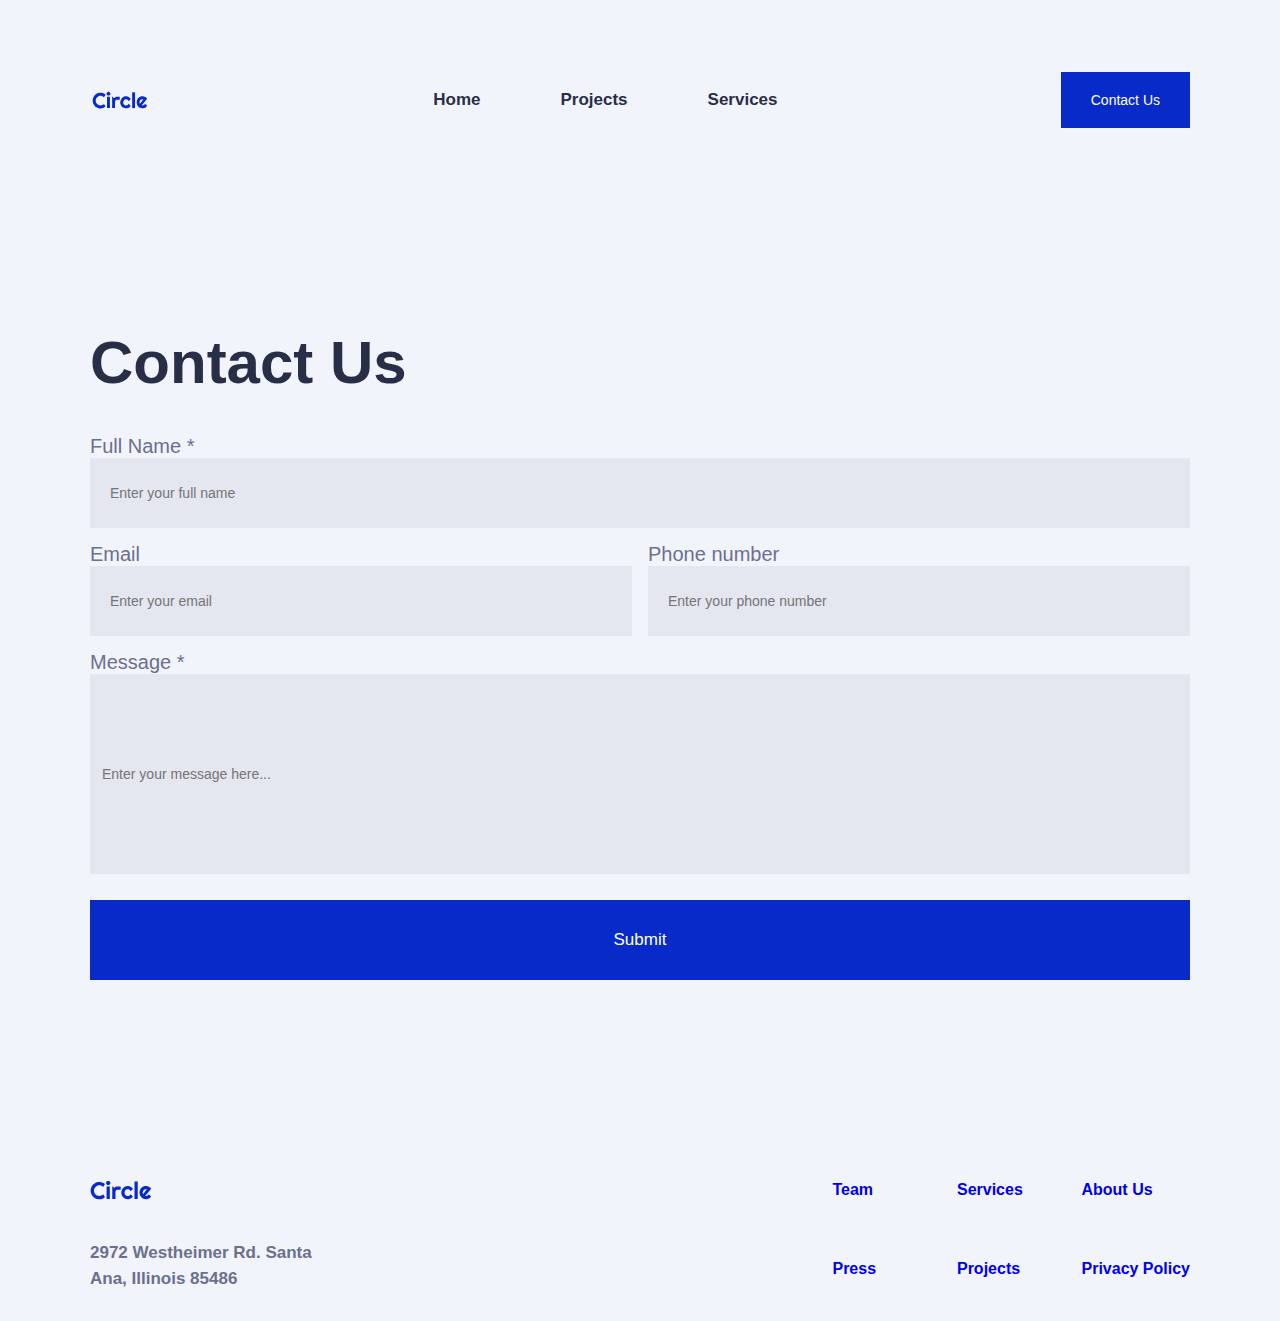
==== contact-us/contact-us.html @ 918167a6 "done html css de las 3 paginas" ====
<!DOCTYPE html>
<html lang="en">
<head>
    <meta charset="UTF-8">
    <meta http-equiv="X-UA-Compatible" content="IE=edge">
    <meta name="viewport" content="width=device-width, initial-scale=1.0">
    <title>Contact Us</title>

<!-- CSS LINK -->
    <link rel="stylesheet" href="./contact-us.css" />

</head>
<!-- header -->
<header class = "navbar">
    <img id="navbarLogo" src="../project-assets/logos/circle.svg" alt="circle-logo" />
  
    <nav class="nav">
      <ul>
          <li><a href="#Home" class="home"></a>Home</li>
          <li><a href="#Projects"></a>Projects</li>
          <li><a href="#Services"></a>Services</li>
      </ul>
  </nav>
  <div class="buttonContactUs">
      <a href="#" class="buttonContactUs">Contact Us</a>
  </div>
</header>

<!-- section Contact Us -->
<div class="sectionContactUs">
    <div class="containerContactUs">
        <h1 class="titleContactUs">Contact Us</h1>
        <div class="contactForm">
            <form id="email-form" name="email-form" data-name="Email Form" method="get" class="contactFormGrid" aria-label="Email Form">
                <div class="contactRow1">
                    <label class="contactName">Full Name *</label>
                    <input type="text" class="contactTextName" placeholder="Enter your full name">
                </div>
                <div class="contactRow2">
                    <label class="contactEmail">Email</label>
                    <input type="email" class="contactTextEmail" placeholder="Enter your email">
                </div>
                <div class="contactRow3">
                    <label class="contactPhone">Phone number</label>
                    <input type="tel" class="contactTextPhone" placeholder="Enter your phone number">
                </div>
                <div class="contactRow4">
                    <label class="contactMessage">Message *</label>
                    <input type="field" class="contactTextMessage" placeholder="Enter your message here...">
                </div>
                <input type="submit" name="" id="" class="submitButton">
            </form>
        </div>
    </div>
</div>

<!-- section Footer -->
<div class="footer">
    <div class="footerContainer">
        <div class="footerContent">
            <div class="footerContentLogo">
                <img src="../project-assets/logos/circle.svg" alt="footerContentLogo">
            </div>
            <div class="footerContentAdress">2972 Westheimer Rd. Santa Ana, Illinois 85486</div>
        </div>
        <div class="footerLinks">
            <a href="#" class="footerLink">Team</a>
            <a href="#" class="footerLink">Services</a>
            <a href="#" class="footerLink">About Us</a>
            <a href="#" class="footerLink">Press</a>
            <a href="#" class="footerLink">Projects</a>
            <a href="#" class="footerLink">Privacy Policy</a>
        </div>
    </div>
</div>
---- contact-us/contact-us.css ----
/* google fonts import  - ROBOTO */
@import url("'https://fonts.googleapis.com/css2?family=Roboto:wght@300;400;500;700&display=swap");

* {
    box-sizing: border-box;
    margin: 0;
    padding: 0;
  }
  

  body {
    font-family: "Roboto", sans-serif;
    color: #292e47;
    min-height: 100%;
    background-color:#F2F4Fc;
    /* line-height: 20px;; */
    margin: 0;
    display: block;
    font-size: 14px;
    line-height: 20px;
    box-sizing: border-box;
  }

   /* header  */

   .navbar {
    display: flex;
    justify-content: space-between;
    align-items: center;
    max-width: 1100px;
    margin-right: auto;
    margin-left: auto;
    margin-top: auto;
    box-sizing: border-box;
    padding-top: 70px;
   
  }

  #navbarLogo {
    width: 60px;
    height:18px;
    position: relative;
    float: left;
  }

  .nav ul{
    display: flex;
    list-style: none;
    position: relative;
    float:right;
    margin: 0px 20px;
  }

  .nav ul .home{
    color: #0082f3;
  }

 
  li {
    position: relative;
    display: inline-block;
    vertical-align: top;
    text-decoration: none;
    padding: 20px;
    text-align: left;
    margin: 0px 20px;
    font-size: 17px;
    font-weight: bold;
  }

  li:hover{
    color: #072AC8;
}

  .buttonContactUs{
    display: inline-block;
    padding: 9px 15px;
    background-color: #072ac8;
    color: white;
    border: 0;
    line-height: inherit;
    text-decoration: none;
    border-radius: 0;
  }

   /* section Contact Us */
   .sectionContactUs{
    margin-top: 0px;
    padding: 0px 30px;
  }

  .containerContactUs{
    margin-top: 200px;
    max-width: 1100px;
    margin-right: auto;
    margin-left: auto;
  }

  .titleContactUs{
    margin-top: 0px;
    margin-bottom: 80px;
    font-size: 60px;
    line-height: 110%;
    font-weight: bold;
    display: block;
    margin-block-start: 0.67em;
    margin-block-end: 0.67em;
    margin-inline-start: 0px;
    margin-inline-end: 0px;
  }

  .contactForm{
    margin: 0 0 15px;
  }

  .contactFormGrid{
    display: grid;
    grid-auto-columns: 1fr;
    grid-column-gap: 16px;
    grid-row-gap: 16px;
    grid-template-columns: 1fr 1fr 1fr 1fr 1fr 1fr;
    grid-template-rows: auto auto auto auto auto auto;
    margin-top: 0em;
  }

  .contactRow1{
    grid-row-start: span 1;
    grid-row-end: span 1;
    grid-column-start: span 6;
    grid-column-end: span 6;
  }

  .contactName{
    margin-bottom: 10px;
    color: #6b708d;
    font-size: 20px;
    font-weight: 400;
  }

  .contactTextName{
    width: 100%;
    height: 70px;
    padding-left: 20px;
    border: 1px none #000;
    background-color: rgba(107, 112, 141, 0.1);
    font: inherit;
  }

  .contactRow2{
    grid-row-start: span 1;
    grid-row-end: span 1;
    grid-column-start: span 3;
    grid-column-end: span 3;
  }
  
  .contactEmail{
    margin-bottom: 10px;
    color: #6b708d;
    font-size: 20px;
    font-weight: 400;
  }

  .contactTextEmail{
    width: 100%;
    height: 70px;
    padding-left: 20px;
    border: 1px none #000;
    background-color: rgba(107, 112, 141, 0.1);
    font: inherit;
  }

  .contactRow3{
    grid-row-start: span 1;
    grid-row-end: span 1;
    grid-column-start: span 3;
    grid-column-end: span 3;
  }
  
  .contactPhone{
    margin-bottom: 10px;
    color: #6b708d;
    font-size: 20px;
    font-weight: 400;
  }

  .contactTextPhone{
    width: 100%;
    height: 70px;
    padding-left: 20px;
    border: 1px none #000;
    background-color: rgba(107, 112, 141, 0.1);
    font: inherit;
  }

  .contactRow4{
    grid-row-start: span 3;
    grid-row-end: span 3;
    grid-column-start: span 6;
    grid-column-end: span 6;
  }
  
  .contactMessage{
    margin-bottom: 10px;
    color: #6b708d;
    font-size: 20px;
    font-weight: 400;
  }

  .contactTextMessage{
    width: 100%;
    height: 200px;
    padding-left: 20px;
    border: 1px none #000;
    background-color: rgba(107, 112, 141, 0.1);
    margin-bottom: 10px;
    padding: 8px 12px;
    font: inherit;
  }

  .submitButton{
    grid-row-start: span 1;
    grid-row-end: span 1;
    grid-column-start: span 6;
    grid-column-end: span 6;
    height: 80px;
    padding: 15px 30px;
    background-color: #072ac8;
    font-size: 17px;
    font-family: "Roboto", sans-serif;
    color: white;
    border: 0;
    line-height: inherit;
    text-decoration: none;    
  }


   /*  section Footer  */
   .footer{
    margin-top: 200px;
    padding-bottom: 100px;
    padding: 0px 30px;
  }

  .footerContainer{
    display: flex;
    justify-content: space-between;
    align-items: stretch;
    max-width: 1100px;
    margin-right: auto;
    margin-left: auto;
  }

  .footerContent{
    display: flex;
    width: 260px;
    max-width: 260px;
    flex-direction: column;
  }

  .footerContentLogo{
    width: 100px;
    height: 30px;
    margin-bottom: 30px;
  }

  .footerContentAdress{
    font-size: 17px;
    line-height: 150%;
    margin-bottom: 30px;
    color: #6b708d;
    font-weight: 550;
  }

  .footerLinks{
    display: grid;
    grid-auto-columns: 1fr;
    grid-column-gap: 16px;
    grid-row-gap: 16px;
    grid-template-columns: 1fr 1fr 1fr;
    grid-template-rows: auto;
  }

  .footerLink{
    font-size: 16px;
    text-decoration: none;
    line-height: 20px;
    font-weight: 550;
  }
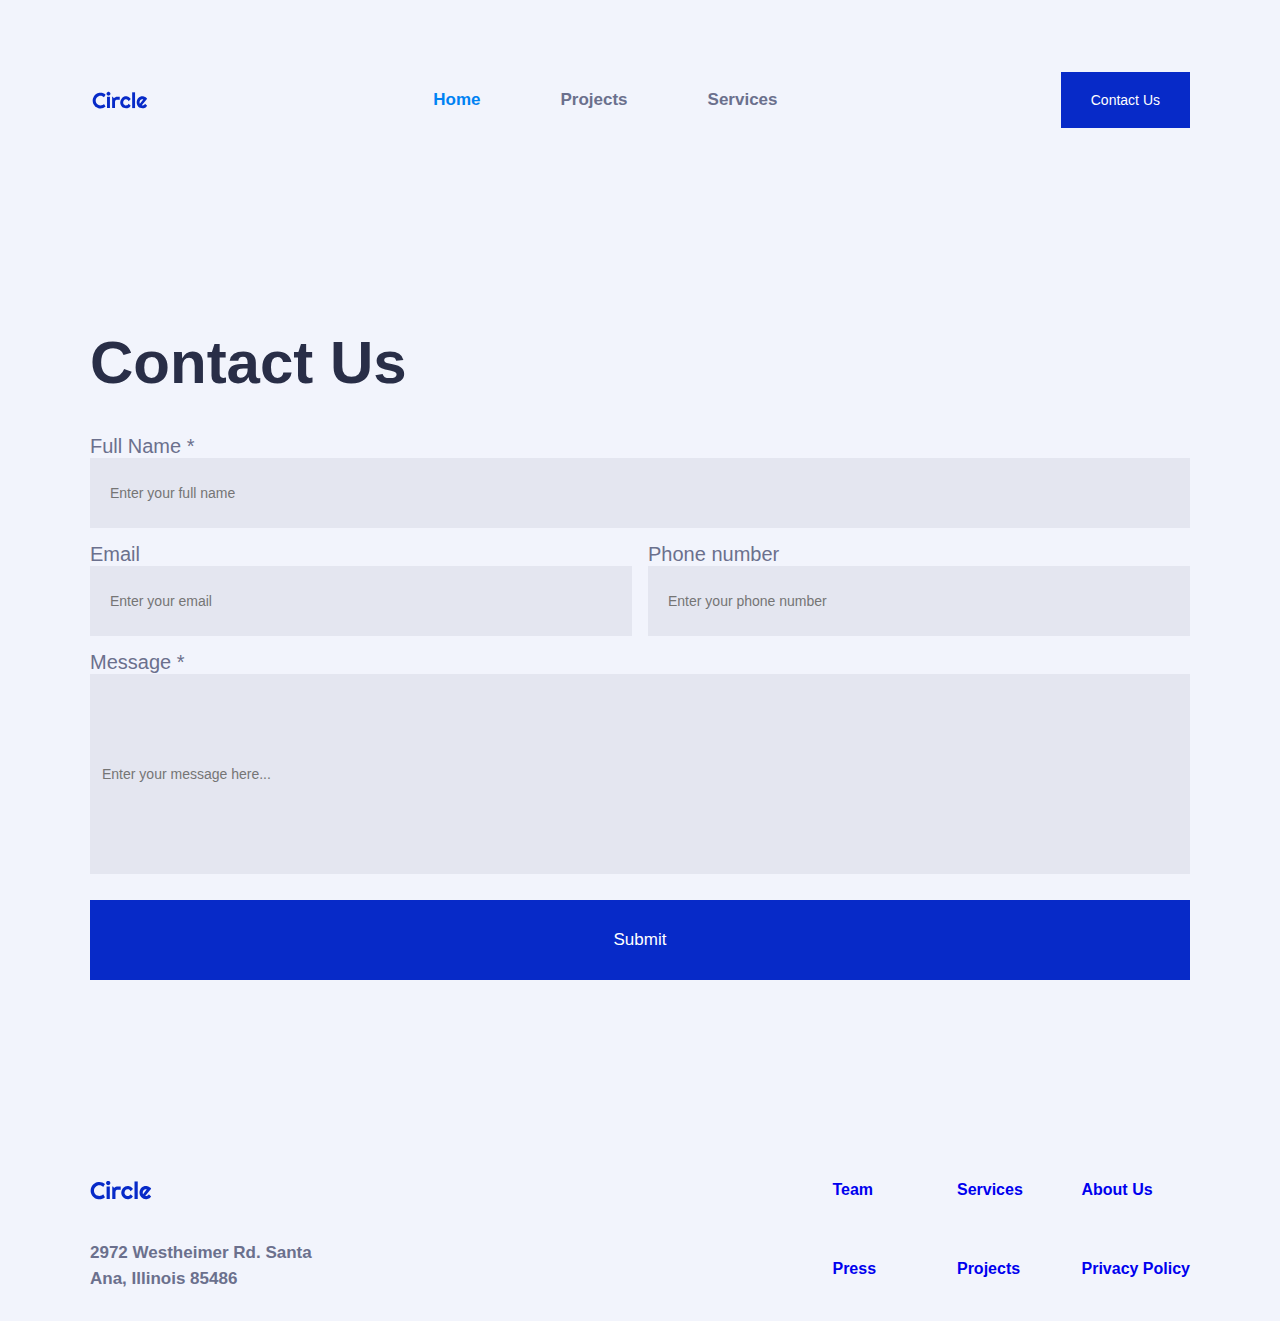
==== commit 47a2ef11: "hamburguer" ====
--- a/contact-us/contact-us.html
+++ b/contact-us/contact-us.html
@@ -10,13 +10,14 @@
     <link rel="stylesheet" href="./contact-us.css" />
 
 </head>
+<body>
 <!-- header -->
 <header class = "navbar">
     <img id="navbarLogo" src="../project-assets/logos/circle.svg" alt="circle-logo" />
   
     <nav class="nav">
       <ul>
-          <li><a href="#Home" class="home"></a>Home</li>
+          <li><a href="./index.html" target="_blank" class="home">Home</a></li>
           <li><a href="#Projects"></a>Projects</li>
           <li><a href="#Services"></a>Services</li>
       </ul>
@@ -31,22 +32,22 @@
     <div class="containerContactUs">
         <h1 class="titleContactUs">Contact Us</h1>
         <div class="contactForm">
-            <form id="email-form" name="email-form" data-name="Email Form" method="get" class="contactFormGrid" aria-label="Email Form">
+            <form id="emailForm" name="email-form" data-name="Email Form" method="get" class="contactFormGrid" aria-label="Email Form">
                 <div class="contactRow1">
                     <label class="contactName">Full Name *</label>
-                    <input type="text" class="contactTextName" placeholder="Enter your full name">
+                    <input type="text" class="contactTextName" id="name" placeholder="Enter your full name">
                 </div>
                 <div class="contactRow2">
                     <label class="contactEmail">Email</label>
-                    <input type="email" class="contactTextEmail" placeholder="Enter your email">
+                    <input type="email" class="contactTextEmail" id="email" placeholder="Enter your email">
                 </div>
                 <div class="contactRow3">
                     <label class="contactPhone">Phone number</label>
-                    <input type="tel" class="contactTextPhone" placeholder="Enter your phone number">
+                    <input type="tel" class="contactTextPhone" id="phone" placeholder="Enter your phone number">
                 </div>
                 <div class="contactRow4">
                     <label class="contactMessage">Message *</label>
-                    <input type="field" class="contactTextMessage" placeholder="Enter your message here...">
+                    <input type="field" class="contactTextMessage" id="message" placeholder="Enter your message here...">
                 </div>
                 <input type="submit" name="" id="" class="submitButton">
             </form>
@@ -73,3 +74,9 @@
         </div>
     </div>
 </div>
+
+</body>
+<script src="../contact-us/contact-us.js"></script>
+    
+</body>
+</html>--- a/contact-us/contact-us.css
+++ b/contact-us/contact-us.css
@@ -51,8 +51,9 @@
     margin: 0px 20px;
   }
 
-  .nav ul .home{
+  .home{
     color: #0082f3;
+    text-decoration: none;
   }
 
  
@@ -66,6 +67,7 @@
     margin: 0px 20px;
     font-size: 17px;
     font-weight: bold;
+    color: #6b708d;
   }
 
   li:hover{
@@ -286,3 +288,56 @@
     line-height: 20px;
     font-weight: 550;
   }
+
+/* mediaquerys */
+/* phone */
+@media(max-width:500px){
+  .navbar {
+    margin-top: 0px;
+    flex-direction: column;  
+    padding-right: 30px;
+    padding-left: 30px;  
+  }
+
+  .containerContactUs{
+    margin-top: 0px;
+  }
+
+  .titleContactUs{
+    margin-bottom: 40px;
+    font-size: 40px;
+  }
+
+  .contactForm{
+    width: 100%;
+    max-width: 100%;
+  }
+
+  .contactFormGrid{
+    max-width: 100%;
+    display: flex;
+    flex-direction: column;
+  }
+
+  .footer{
+    margin-top: 60px;
+  }
+
+  .footerContainer{
+  display: flex;
+  flex-direction: column;
+  align-items: center;
+  }
+
+  .footerContent{
+    align-items: center;
+  }
+
+  ..footerContentLogo{
+    align-items: center;
+  }
+
+  .footerContentAdress{
+    text-align: center;
+  }
+}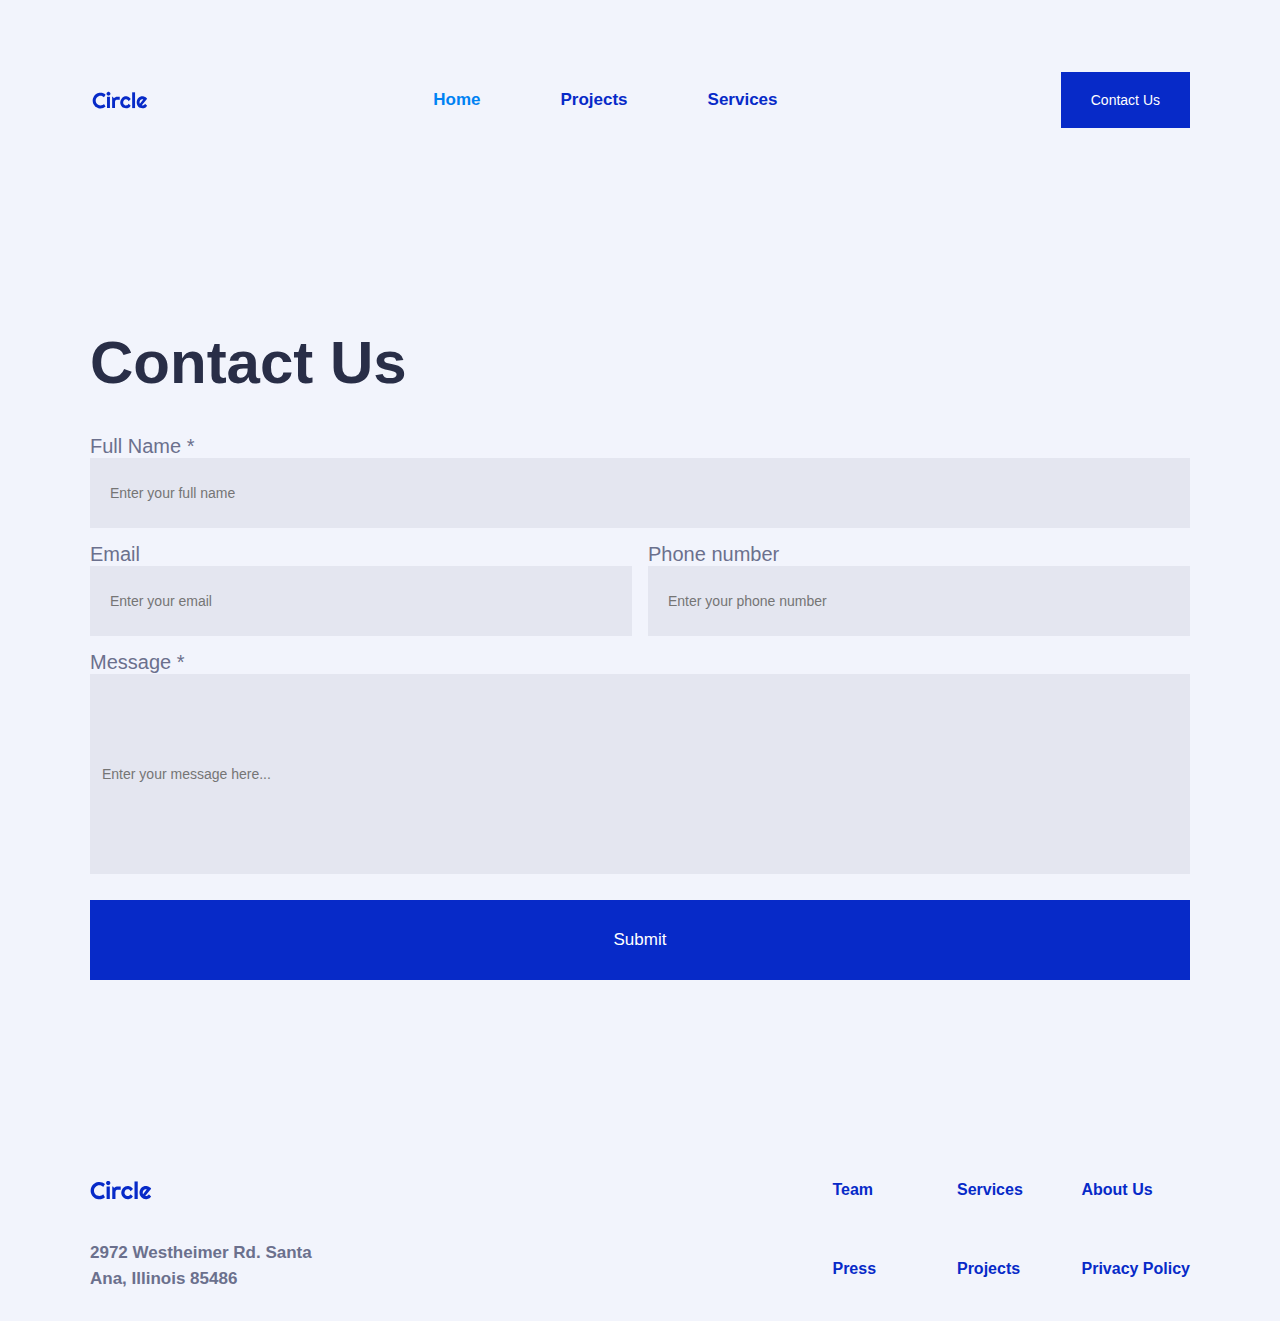
==== commit 2f75ce09: "ultimos retoques" ====
--- a/contact-us/contact-us.html
+++ b/contact-us/contact-us.html
@@ -17,9 +17,9 @@
   
     <nav class="nav">
       <ul>
-          <li><a href="./index.html" target="_blank" class="home">Home</a></li>
-          <li><a href="#Projects"></a>Projects</li>
-          <li><a href="#Services"></a>Services</li>
+          <li><a href="../index.html" target="_blank" class="home">Home</a></li>
+          <li><a href="../recent-projects/recent-projects.html" target="_blank">Projects</a></li>
+          <li><a href="#Services">Services</a></li>
       </ul>
   </nav>
   <div class="buttonContactUs">
--- a/contact-us/contact-us.css
+++ b/contact-us/contact-us.css
@@ -68,6 +68,12 @@
     font-size: 17px;
     font-weight: bold;
     color: #6b708d;
+  }
+
+  a{
+    cursor: pointer;
+    text-decoration: none;
+    color: #072AC8;
   }
 
   li:hover{
